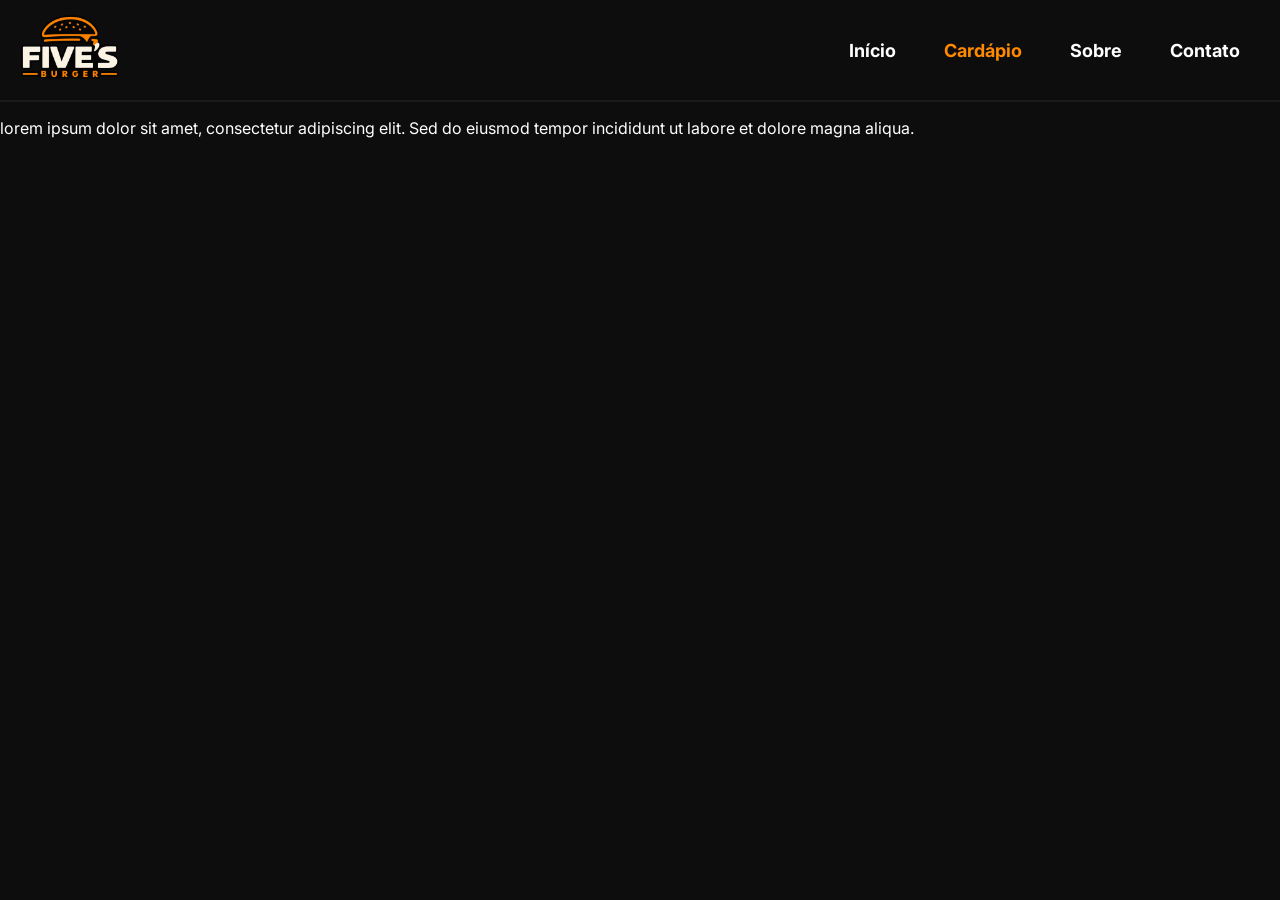
==== cardapio.html @ 35199194 "Parte inicial criada" ====
<!DOCTYPE html>
<html lang="pt-BR">
<head>
    <meta charset="UTF-8">
    <meta name="viewport" content="width=device-width, initial-scale=1.0">
    <title>Five's Burger</title>

    <link rel="stylesheet" href="styles.css">

    <link rel="preconnect" href="https://fonts.googleapis.com">
<link rel="preconnect" href="https://fonts.gstatic.com" crossorigin>
<link href="https://fonts.googleapis.com/css2?family=Inter:ital,opsz,wght@0,14..32,100..900;1,14..32,100..900&display=swap" rel="stylesheet">

</head>
<body>
    <header>
        <nav>
            <img src="assets/Fives Burger - Logo1536x1024.png" alt="Five's Burger Logo" width="120px">
            <ul>
                <li id="inicio"><a href="index.html">Início</a></li>
                <li id="cardapio"><a href="cardapio.html" style="color: var(--color-primary);">Cardápio</a></li>
                <li id="sobre"><a>Sobre</a></li>
                <li id="contato"><a href="#">Contato</a></li>
            </ul>
        </nav>
    </header>

    <main>
        <p>lorem ipsum dolor sit amet, consectetur adipiscing elit. Sed do eiusmod tempor incididunt ut labore et dolore magna aliqua.</p>
    </main>
    
    <footer>
        
    </footer>
</body>
---- styles.css ----
:root{
    --color-primary: #FF8A00;       /* Laranja */
    --color-background: #0D0D0D;    /* Preto */
    --color-surface: #1A1A1A;       /* Cinza quase preto */
    --color-cream: #F5E2BF;         /* Creme */
    --color-text: #FFFFFF;          /* Branco */

    font-family: 'Inter', sans-serif;
}

body {
    background-color: var(--color-background);
    color: var(--color-text);
    margin: 0;
    padding: 0;
    box-sizing: border-box;
}

header nav{
    display: flex;
    justify-content: space-between;
    align-items: center;
    padding: 10px;
    border-bottom: 2px solid var(--color-surface);
}

header nav ul {
    list-style: none;
    display: flex;
    gap: 48px;
    margin: 0;
    padding: 0px 30px 0px 0px;
}

header nav ul li a {
    text-decoration: none;
    color: var(--color-text);
    font-weight: bold;
    font-size: 18px;
    transition: 200ms;
}

header nav ul li a:hover {
    color: var(--color-primary);
}

.home{
    display: flex;
    justify-content: space-between;
    align-items: center;
    gap: 20px;
    padding: 20px;
}

h1{
    text-transform: uppercase;
    font-weight: bold;
    font-size: 32px;
}

.btn-ver-cardapio{
    background-color: var(--color-primary);
    color: var(--color-text);
    padding: 10px 20px;
    border: none;
    font-weight: bold;
    border-radius: 5px;
    cursor: pointer;
    transition: 200ms;

}

.btn-ver-cardapio:hover{
    background-color: var(--color-text);
    color: var(--color-primary);
}

span{
    color: var(--color-primary);
}
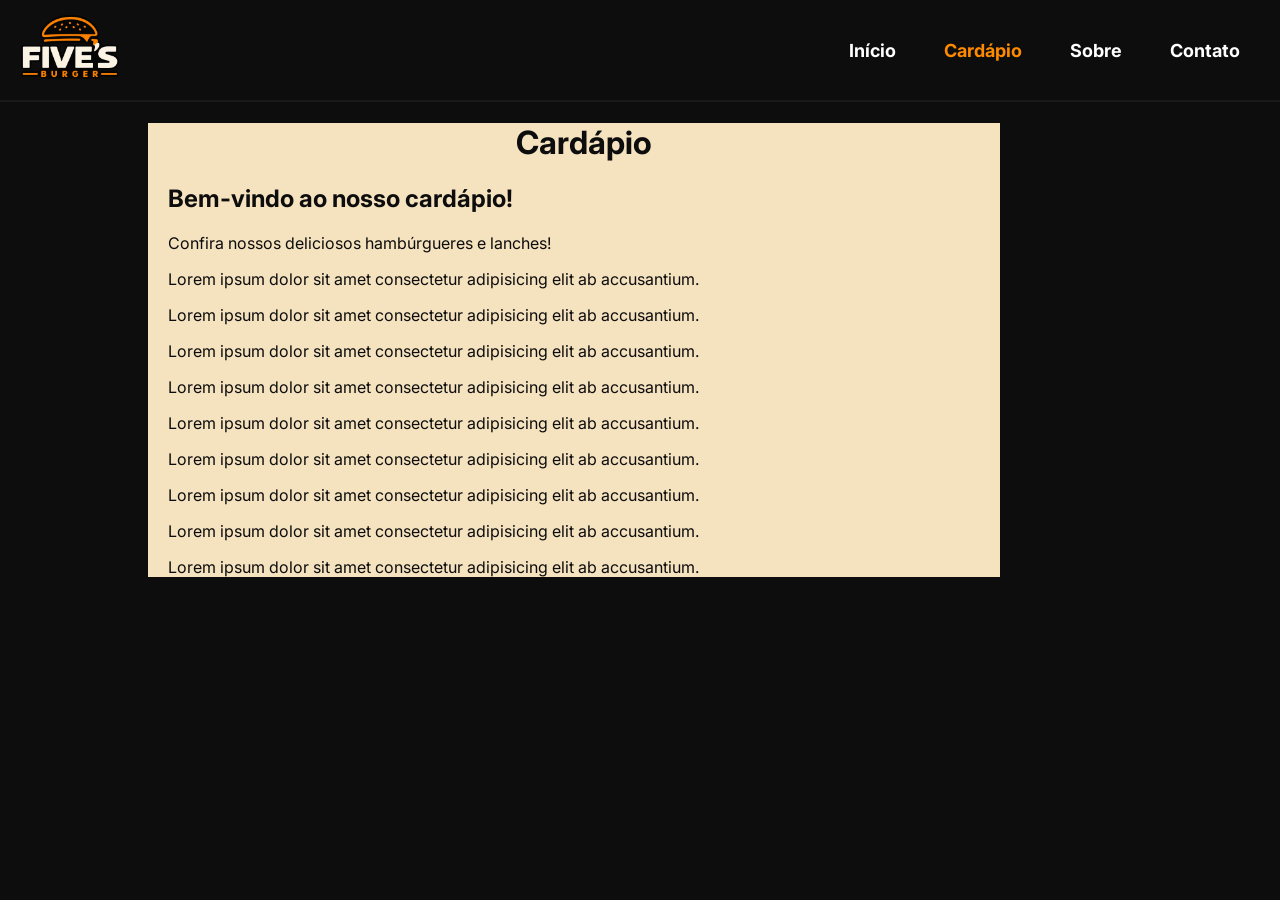
==== commit 75591124: "iniciando nova branch, carlos, cardapio" ====
--- a/cardapio.html
+++ b/cardapio.html
@@ -1,35 +1,48 @@
 <!DOCTYPE html>
 <html lang="pt-BR">
-<head>
-    <meta charset="UTF-8">
-    <meta name="viewport" content="width=device-width, initial-scale=1.0">
-    <title>Five's Burger</title>
-
-    <link rel="stylesheet" href="styles.css">
-
-    <link rel="preconnect" href="https://fonts.googleapis.com">
-<link rel="preconnect" href="https://fonts.gstatic.com" crossorigin>
-<link href="https://fonts.googleapis.com/css2?family=Inter:ital,opsz,wght@0,14..32,100..900;1,14..32,100..900&display=swap" rel="stylesheet">
-
-</head>
-<body>
-    <header>
-        <nav>
-            <img src="assets/Fives Burger - Logo1536x1024.png" alt="Five's Burger Logo" width="120px">
-            <ul>
-                <li id="inicio"><a href="index.html">Início</a></li>
-                <li id="cardapio"><a href="cardapio.html" style="color: var(--color-primary);">Cardápio</a></li>
-                <li id="sobre"><a>Sobre</a></li>
-                <li id="contato"><a href="#">Contato</a></li>
-            </ul>
-        </nav>
-    </header>
-
-    <main>
-        <p>lorem ipsum dolor sit amet, consectetur adipiscing elit. Sed do eiusmod tempor incididunt ut labore et dolore magna aliqua.</p>
-    </main>
+    <head>
+        <meta charset="UTF-8">
+        <meta name="viewport" content="width=device-width, initial-scale=1.0">
+        <title>Five's Burger</title>
     
-    <footer>
-        
-    </footer>
-</body>+        <link rel="stylesheet" href="styleCardapio.css">
+    
+        <link rel="preconnect" href="https://fonts.googleapis.com">
+        <link rel="preconnect" href="https://fonts.gstatic.com" crossorigin="use-credentials">
+        <link href="https://fonts.googleapis.com/css2?family=Inter:ital,opsz,wght@0,14..32,100..900;1,14..32,100..900&display=swap" rel="stylesheet">
+    
+    </head>
+    <body>
+        <header>
+            <nav>
+                <img src="assets/Fives Burger - Logo1536x1024.png" alt="Five's Burger Logo" width="120">
+                <ul>
+                    <li id="inicio"><a href="index.html">Início</a></li>
+                    <li id="cardapio"><a href="cardapio.html" style="color: var(--color-primary);">Cardápio</a></li>
+                    <li id="sobre"><a href="sobre.html">Sobre</a></li>
+                    <li id="contato"><a href="contato.html">Contato</a></li>
+                </ul>
+            </nav>
+        </header>
+    
+        <main>
+            <div class="cardapio">
+                <h1 class="title">Cardápio</h1>
+                <h2>Bem-vindo ao nosso cardápio!</h2>
+                <p>Confira nossos deliciosos hambúrgueres e lanches!</p>
+                <p>Lorem ipsum dolor sit amet consectetur adipisicing elit ab accusantium.</p>
+                <p>Lorem ipsum dolor sit amet consectetur adipisicing elit ab accusantium.</p>
+                <p>Lorem ipsum dolor sit amet consectetur adipisicing elit ab accusantium.</p>
+                <p>Lorem ipsum dolor sit amet consectetur adipisicing elit ab accusantium.</p>
+                <p>Lorem ipsum dolor sit amet consectetur adipisicing elit ab accusantium.</p>
+                <p>Lorem ipsum dolor sit amet consectetur adipisicing elit ab accusantium.</p>
+                <p>Lorem ipsum dolor sit amet consectetur adipisicing elit ab accusantium.</p>
+                <p>Lorem ipsum dolor sit amet consectetur adipisicing elit ab accusantium.</p>
+                <p>Lorem ipsum dolor sit amet consectetur adipisicing elit ab accusantium.</p>
+            </div>
+        </main>
+    
+        <footer>
+        </footer>
+    </body>
+</html>
--- a/styleCardapio.css
+++ b/styleCardapio.css
@@ -0,0 +1,57 @@
+:root {
+    --color-primary: #FF8A00; /* Laranja */
+    --color-background: #0D0D0D; /* Preto */
+    --color-surface: #1A1A1A; /* Cinza quase preto */
+    --color-cream: #F5E2BF; /* Creme */
+    --color-text: #FFFFFF; /* Branco */
+
+    font-family: 'Inter', sans-serif;
+}
+
+body {
+    background-color: var(--color-background);
+    color: var(--color-text);
+    margin: 0;
+    padding: 0;
+    box-sizing: border-box;
+}
+
+header nav {
+    display: flex;
+    justify-content: space-between;
+    align-items: center;
+    padding: 10px;
+    border-bottom: 2px solid var(--color-surface);
+}
+
+header nav ul {
+    list-style: none;
+    display: flex;
+    gap: 48px;
+    margin: 0;
+    padding: 0px 30px 0px 0px;
+}
+
+header nav ul li a {
+    text-decoration: none;
+    color: var(--color-text);
+    font-weight: bold;
+    font-size: 18px;
+    transition: 200ms;
+}
+header nav ul li a:hover {
+  color: var(--color-primary);
+}
+main {
+    padding-left: 20px;
+    margin-left: 10vw;
+}
+.cardapio {
+    background-color: var(--color-cream);
+    color: var(--color-background);
+    width: 65vw;
+    padding-left: 20px;
+}
+.title {
+    text-align: center;
+}
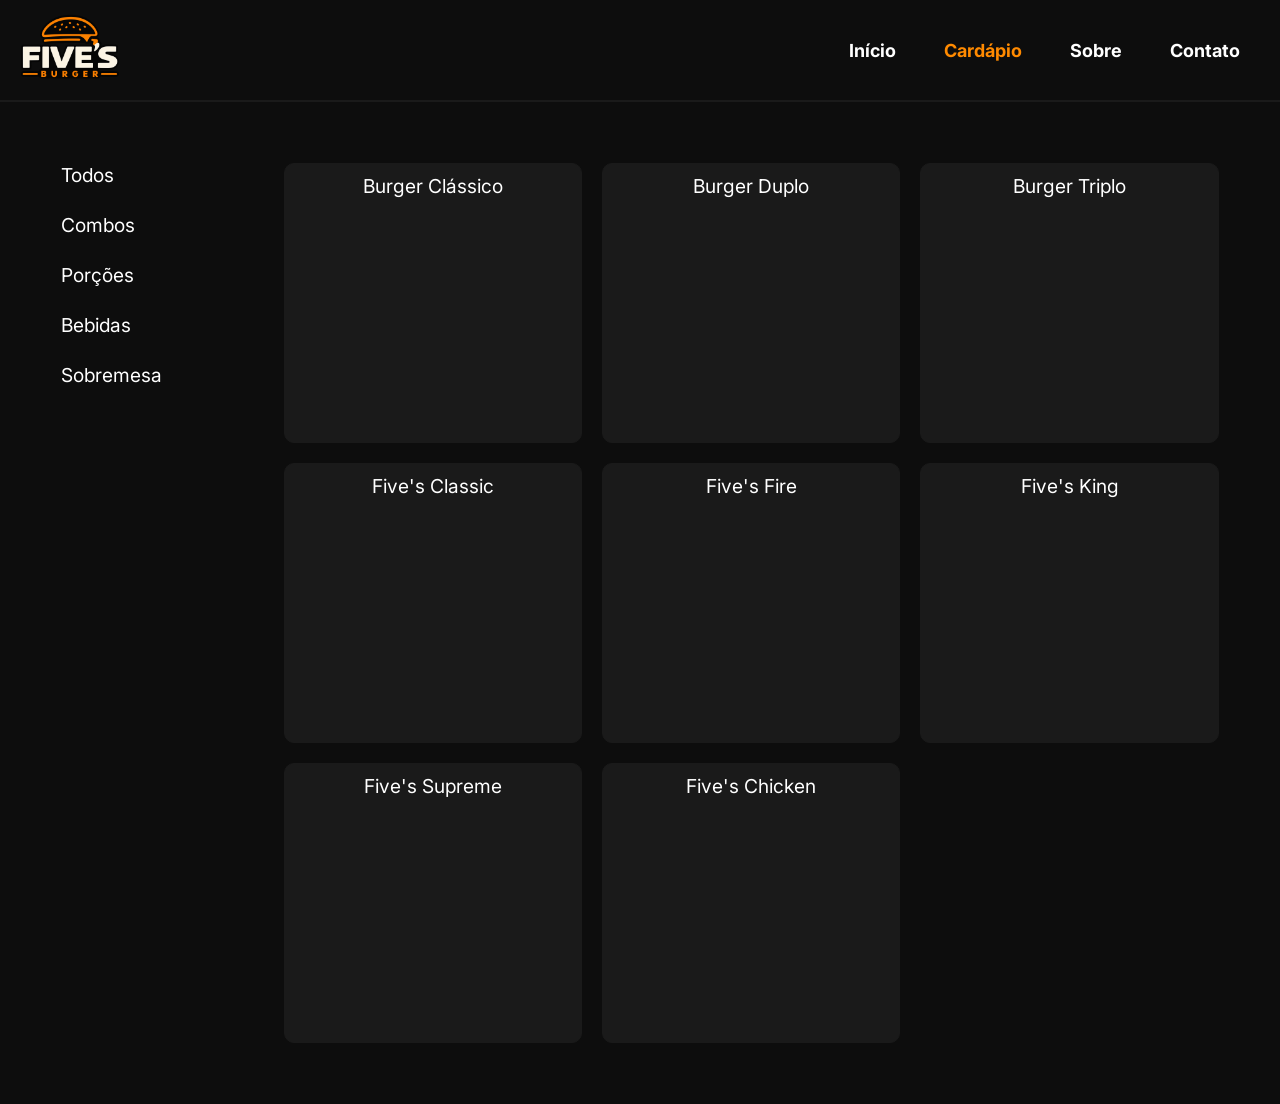
==== commit 16dae72c: "parta inicial do cardapio pronto" ====
--- a/cardapio.html
+++ b/cardapio.html
@@ -1,48 +1,64 @@
-<!DOCTYPE html>
+<!doctype html>
 <html lang="pt-BR">
-    <head>
-        <meta charset="UTF-8">
-        <meta name="viewport" content="width=device-width, initial-scale=1.0">
-        <title>Five's Burger</title>
-    
-        <link rel="stylesheet" href="styleCardapio.css">
-    
-        <link rel="preconnect" href="https://fonts.googleapis.com">
-        <link rel="preconnect" href="https://fonts.gstatic.com" crossorigin="use-credentials">
-        <link href="https://fonts.googleapis.com/css2?family=Inter:ital,opsz,wght@0,14..32,100..900;1,14..32,100..900&display=swap" rel="stylesheet">
-    
-    </head>
-    <body>
-        <header>
-            <nav>
-                <img src="assets/Fives Burger - Logo1536x1024.png" alt="Five's Burger Logo" width="120">
-                <ul>
-                    <li id="inicio"><a href="index.html">Início</a></li>
-                    <li id="cardapio"><a href="cardapio.html" style="color: var(--color-primary);">Cardápio</a></li>
-                    <li id="sobre"><a href="sobre.html">Sobre</a></li>
-                    <li id="contato"><a href="contato.html">Contato</a></li>
-                </ul>
-            </nav>
-        </header>
-    
-        <main>
-            <div class="cardapio">
-                <h1 class="title">Cardápio</h1>
-                <h2>Bem-vindo ao nosso cardápio!</h2>
-                <p>Confira nossos deliciosos hambúrgueres e lanches!</p>
-                <p>Lorem ipsum dolor sit amet consectetur adipisicing elit ab accusantium.</p>
-                <p>Lorem ipsum dolor sit amet consectetur adipisicing elit ab accusantium.</p>
-                <p>Lorem ipsum dolor sit amet consectetur adipisicing elit ab accusantium.</p>
-                <p>Lorem ipsum dolor sit amet consectetur adipisicing elit ab accusantium.</p>
-                <p>Lorem ipsum dolor sit amet consectetur adipisicing elit ab accusantium.</p>
-                <p>Lorem ipsum dolor sit amet consectetur adipisicing elit ab accusantium.</p>
-                <p>Lorem ipsum dolor sit amet consectetur adipisicing elit ab accusantium.</p>
-                <p>Lorem ipsum dolor sit amet consectetur adipisicing elit ab accusantium.</p>
-                <p>Lorem ipsum dolor sit amet consectetur adipisicing elit ab accusantium.</p>
-            </div>
-        </main>
-    
-        <footer>
-        </footer>
-    </body>
-</html>+  <head>
+    <meta charset="UTF-8" />
+    <meta name="viewport" content="width=device-width, initial-scale=1.0" />
+    <title>Five's Burger</title>
+
+    <link rel="stylesheet" href="styleCardapio.css" />
+
+    <link rel="preconnect" href="https://fonts.googleapis.com" />
+    <link
+      rel="preconnect"
+      href="https://fonts.gstatic.com"
+      crossorigin="use-credentials"
+    />
+    <link
+      href="https://fonts.googleapis.com/css2?family=Inter:ital,opsz,wght@0,14..32,100..900;1,14..32,100..900&display=swap"
+      rel="stylesheet"
+    />
+  </head>
+  <body>
+    <header>
+      <nav>
+        <img
+          src="assets/Fives Burger - Logo1536x1024.png"
+          alt="Five's Burger Logo"
+          width="120"
+        />
+        <ul>
+          <li id="inicio"><a href="index.html">Início</a></li>
+          <li id="cardapio">
+            <a href="cardapio.html" style="color: var(--color-primary)"
+              >Cardápio</a
+            >
+          </li>
+          <li id="sobre"><a href="sobre.html">Sobre</a></li>
+          <li id="contato"><a href="contato.html">Contato</a></li>
+        </ul>
+      </nav>
+    </header>
+
+    <main id="cardapio">
+      <section id="menuCard" name="menuCard">
+        <div class="selectionMenu">Todos</div>
+        <div class="selectionMenu">Combos</div>
+        <div class="selectionMenu">Porções</div>
+        <div class="selectionMenu">Bebidas</div>
+        <div class="selectionMenu">Sobremesa</div>
+      </section>
+      <article Id="produtos" name="produtos">
+        <div class="lanche">Burger Clássico</div>
+        <div class="lanche">Burger Duplo</div>
+        <div class="lanche">Burger Triplo</div>
+        <div class="lanche">Five's Classic</div>
+        <div class="lanche">Five's Fire</div>
+        <div class="lanche">Five's King</div>
+        <div class="lanche">Five's Supreme</div>
+        <div class="lanche">Five's Chicken</div>
+      </article>
+    </main>
+
+    <footer></footer>
+  </body>
+</html>
--- a/styleCardapio.css
+++ b/styleCardapio.css
@@ -42,16 +42,47 @@
 header nav ul li a:hover {
   color: var(--color-primary);
 }
-main {
-    padding-left: 20px;
-    margin-left: 10vw;
+#cardapio{
+    display: flex;
+    gap: 20px;
+    align-items: flex-start;
 }
-.cardapio {
-    background-color: var(--color-cream);
-    color: var(--color-background);
-    width: 65vw;
-    padding-left: 20px;
+#menuCard{
+    padding: 4%;
+    font-size: larger;
+    color: var(--color-text);
 }
-.title {
-    text-align: center;
+.selectionMenu:hover{
+    color: var(--color-primary);
+    transition: 0.3s ease;
+    font-weight: bold;
+    
+}
+.selectionMenu{
+    padding:10px; 
+    border-spacing: 10px;
+    cursor: none;  /* <-- é possivel alterar o cursor para imagens*/
+    width: 80px;
+    height: 30px;
+}
+
+#produtos{
+    display: grid;
+    grid-template-columns: repeat(auto-fit, minmax(280px, 1fr));
+    padding: 4%;
+    border: #1A1A1A;
+    font-size: larger;
+    color: var(--color-text);
+    width: 100vw;
+    height: 100vh;
+}
+.lanche{
+    display: flex;
+    flex-direction: column;
+    align-items: center;
+    margin: 10px;
+    padding: 10px;
+    border: 1px solid #1A1A1A;
+    border-radius: 10px;
+    background-color: #1A1A1A;
 }
